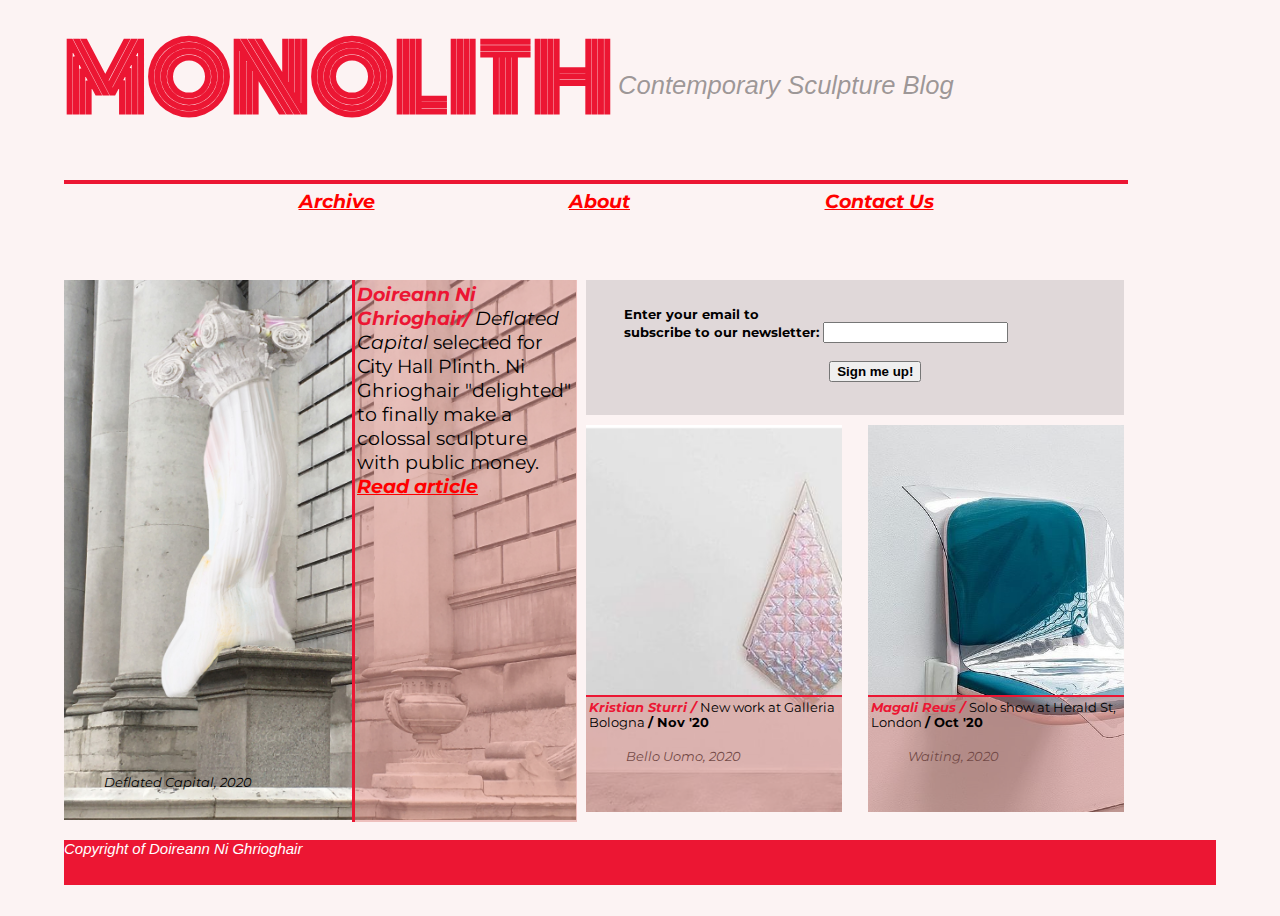
==== index.html @ c8b9b197 "Further edits to image links for Git Pages" ====
<!DOCTYPE html>
<html>
	<head>
		<meta charset ="UTF-8" name="viewport" content="width=device-width, initial-scale=1.0">
			<link rel="stylesheet" href="CSS/Blog1_layout.css"/>
		</head>
		<body class="container">
			<div class="header">
				<h1>MONOLITH</h1>
				<h2>
					<em>Contemporary Sculpture Blog</em>
				</h2>
			</div>
			<ul>
				<li>
					<a href="#">
						<em>
							<strong>Archive</strong>
						</em>
					</a>
				</li>
				<li>
					<a href="#">
						<em>
							<strong>About</strong>
						</em>
					</a>
				</li>
				<li>
					<a href="#">
						<em>
							<strong>Contact Us</strong>
						</em>
					</a>
				</li>
			</ul>
			<div class="recent_post">
				<div>
					<figure>
						<img="Images/OurCapital.jpg" alt="sculpture_on_plinth">
							<figcaption id="deflated">Deflated Capital, 2020</figcaption>
						</figure>
					</div>
					<div id="article_title">
						<em>
							<strong id="title">Doireann Ni Ghrioghair/</strong> Deflated Capital 
						</em>selected for City Hall Plinth. Ni Ghrioghair "delighted" to finally make a colossal sculpture with public money. 
						<a href = "Pages/Blog_Post.html">
							<strong>
								<em>Read article</em>
							</strong>
						</a>
					</div>
				</div>
				<div id="sign_up">
					<form>
						<label for= "email">
							<strong>Enter your email to 
							</br>
             subscribe to our newsletter:
						</strong>
					</label>
					<input type="email" id="email"/>
				</br>
				<button type="button" id="button">
					<strong>Sign me up!</strong>
				</button>
			</br>
		</form>
	</div>
	<article class="past_posts">
		<div class="box1" id="box1">
			<figure>
				<img="Images/Kristian_Stuuri.PNG" alt="Earring_Sculptures">
					<figcaption id="bello">Bello Uomo, 2020</figcaption>
				</figure>
				<div id="title1">
					<em>
						<strong id="title">Kristian Sturri / </strong>
					</em> New work at Galleria Bologna
					<strong> / Nov '20</strong>
				</div>
			</div>
			<div class="box2" id="box2">
				<figure>
					<img="Images/Magali_Reus.PNG" alt="Chair_Sculpture">
						<figcaption id="waiting">Waiting, 2020</figcaption>
					</figure>
					<div id="title2">
						<em>
							<strong id="title">Magali Reus / </strong>
						</em> Solo show at Herald St, London
						<strong> / Oct '20</strong>
					</div>
				</div>
			</article>
			<footer class="footer">
				<em>Copyright of Doireann Ni Ghrioghair</em>
			</footer>
		</body>
	</html>
</DOCTYPE>
---- CSS/Blog1_layout.css ----
@import "Blog_Landing_Page_Boxes.css";
@import "monolith-stylesheet.css";
@import "Blog_Post_Boxes.css";
@import "Blog_Post_Layout.css";


@media (max-width:599px){
.container{
    display:grid;
    width:90vw;
    height:100vh;
    grid-template-columns:90vw;
    grid-template-rows: 18v 7vh 65vh 7vh;
    grid-gap:10px;
    grid-template-areas:
    "hd"
    "ul"
    "recent"
    "ft";
}

.header{
    grid-area:hd;
	height:18vh;
}

h1{
    font-size:10vw;
	height:10vh;
	text-align:center;
}
h2{
    font-size:6vw;
	text-align:center;
}


ul{
    grid-area:ul;
    display:flex;
    flex-direction:row;
    width:80vw;
	justify-content: space-evenly;
	align-items: baseline;
	margin-top:0px;
	margin-bottom:0px;
	padding-top:3px;
	padding-bottom:1px;
	border-top: 2px solid red;
}
	
li{
	font-size:3vw;
    grid-area:ul;
}

.recent_post{
    grid-area:recent;
    height:68vh;
    width:95vw;
	display:grid;
	grid-template-columns:95vw;
    grid-template-rows: 48vh auto;
    border-top: 4px solid rgb(236, 22, 51);
}

#deflated{
    font-size:2vw;
    margin-top:65vh;
    font-style:italic;
    color:white;
    text-align:left;
}

#article_title{
    background-color:rgba(224, 142, 135, 0.5);
    border-top:2px solid rgb(236, 22, 51);
}
	


#sign_up{
   display:none;
}


.footer{
    grid-area:ft;
	width:95vw;
	padding-left:5px;
	text-align:center;
	padding-top:3px;
	margin-top:2px;
}

#box1{
    display:none;
}

#box2{
    display:none;
}

}

@media (min-width:600px) {
.container{
    display:grid;
    width:95vw;
    height:100vh;
    margin-left:5vw;
    grid-template-columns:40vw 60vw;
    grid-template-rows: 18vh 10vh 15vh 45vh 2vh;
    grid-gap:10px;
    grid-template-areas:
    "hd hd"
	"ul ul"
    "recent sign"
    "recent pp"
    "ft ft";
}

.header{
    grid-area:hd;
    width:95vw;
    height:18vh;
    display:flex;
    flex-direction:row;
}

h1{
    font-size:7vw;
}

h2{
    font-size:2vw;
    display:flex;
    flex-direction:row;
    padding-left:5px;
    padding-top:7vh;
}
        
ul{
    grid-area:ul;
    display:flex;
    flex-direction:row;
    width:80vw;
    justify-content: space-evenly;
    align-items: baseline;
    margin-top:0px;
    margin-bottom:0px;
    padding-top:5px;
    padding-bottom:1px;
    border-top: 4px solid rgb(236, 22, 51);
}
            
li{
    font-size:1.5vw;
    grid-area:ul;
}

.recent_post{
    grid-area:recent;
    width:40vw;
    height:60vh;
    display:grid;
    grid-template-columns:22.5vw auto;
    grid-template-rows: 60vh;
    font-size: 2vw;
    z-index:1
}

#deflated{
    font-size:1vw;
    margin-top:55vh;
    margin-left:0vw;
    font-style:italic;
    color:black;
    text-align:top;
    z-index:3;
}

#article_title{
    background-color:rgba(224, 142, 135, 0.5);
    border-left:3px solid rgb(236, 22, 51);
    font-size:1.5vw;
    padding-left:2px;
    padding-top:2px;
    padding-right:2px;
    z-index:2;
    width: 17vw;
    height:60vh;
}

.past_posts{
    grid-area:pp;
    display:grid;
    grid-template-columns:22vw 22vw;
    grid-template-rows: 40vh;
    grid-template-areas:
    "box1 box2";
}

#box1{
    width:20vw;
    height:43vh;
    display:grid;
    grid-template-columns:20vw;
    grid-template-rows: 30vh auto;
    grid-template-areas:
    "img"
    "txt1";
}

#title1{
    grid-area:txt1;
}

#box2{
    width:20vw;
    height:43vh;
    display:grid;
    grid-template-columns:20vw;
    grid-template-rows: 30vh auto;
    grid-template-areas:
    "img"
    "txt2";
}

#title2{
    grid-area:txt2;
}
           
#bello,
#waiting{
    font-size:1vw;
    color:black;
    font-style:italic;
    margin-top:30vh;
    z-index:3;
}

#sign_up{
    grid-area:sign;
    font-size:1vw;
    display:flex;
    flex-direction:row;
    width:39vw;
}

#title1,
#title2{
    font-size:1vw;
    padding-left:3px;
    padding-right:3px;
    padding-top:3px;
}
        
.footer{
    grid-area:ft;
	width:90vw;
	height:5vh;
}

}
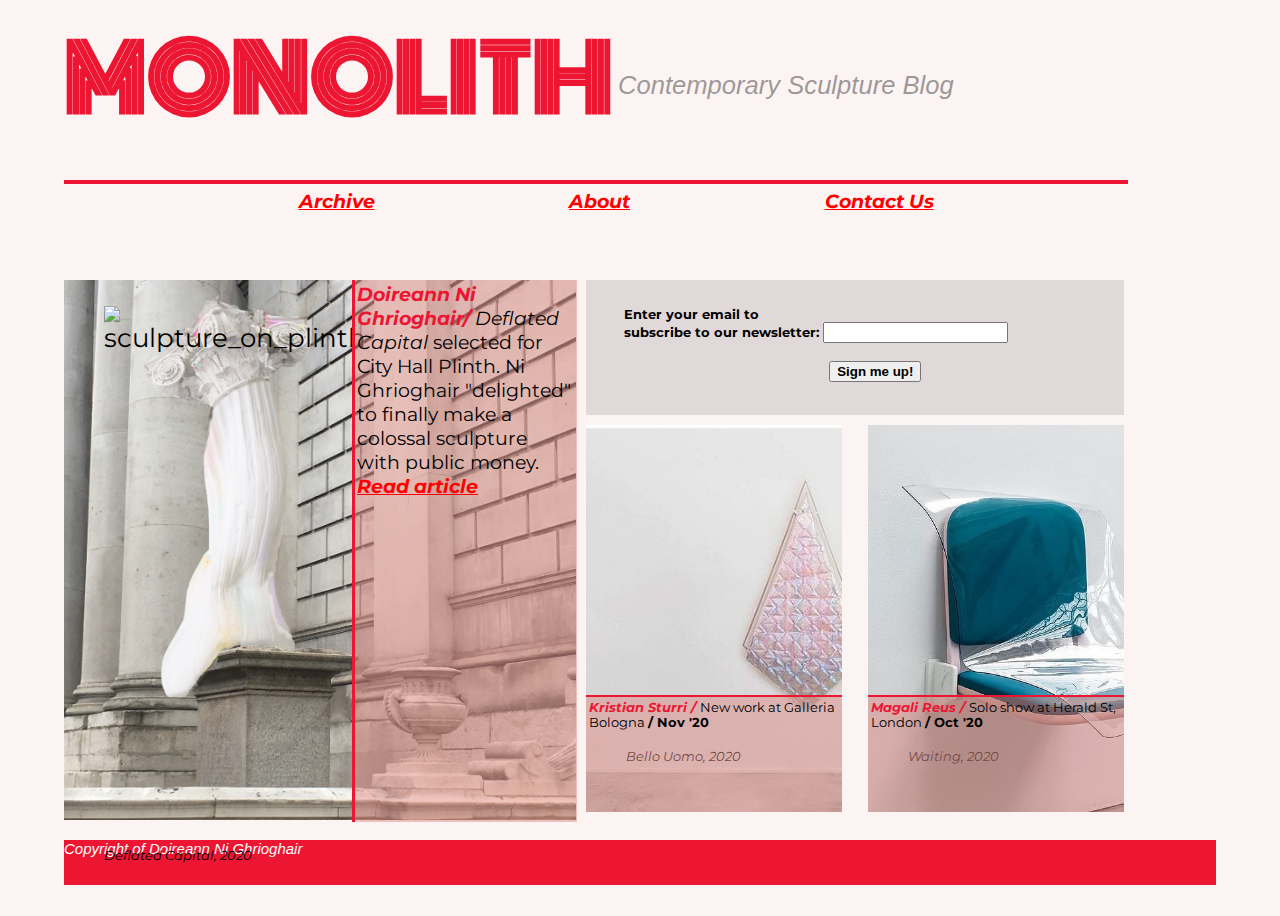
==== commit 2f958a06: "Update index.html" ====
--- a/index.html
+++ b/index.html
@@ -39,7 +39,7 @@
 			<div class="recent_post">
 				<div>
 					<figure>
-						<img="Images/OurCapital.jpg" alt="sculpture_on_plinth">
+						<img src ="https://github.com/UXDoireann/Personal_Website_Project/Images/OurCapital.jpg" alt="sculpture_on_plinth">
 							<figcaption id="deflated">Deflated Capital, 2020</figcaption>
 						</figure>
 					</div>
@@ -73,7 +73,7 @@
 	<article class="past_posts">
 		<div class="box1" id="box1">
 			<figure>
-				<img="Images/Kristian_Stuuri.PNG" alt="Earring_Sculptures">
+				<img="./Images/KristianStuuri.PNG" alt="Earring_Sculptures">
 					<figcaption id="bello">Bello Uomo, 2020</figcaption>
 				</figure>
 				<div id="title1">
@@ -85,7 +85,7 @@
 			</div>
 			<div class="box2" id="box2">
 				<figure>
-					<img="Images/Magali_Reus.PNG" alt="Chair_Sculpture">
+					<img="./Images/MagaliReus.PNG" alt="Chair_Sculpture">
 						<figcaption id="waiting">Waiting, 2020</figcaption>
 					</figure>
 					<div id="title2">
@@ -101,4 +101,4 @@
 			</footer>
 		</body>
 	</html>
-</DOCTYPE>+</DOCTYPE>
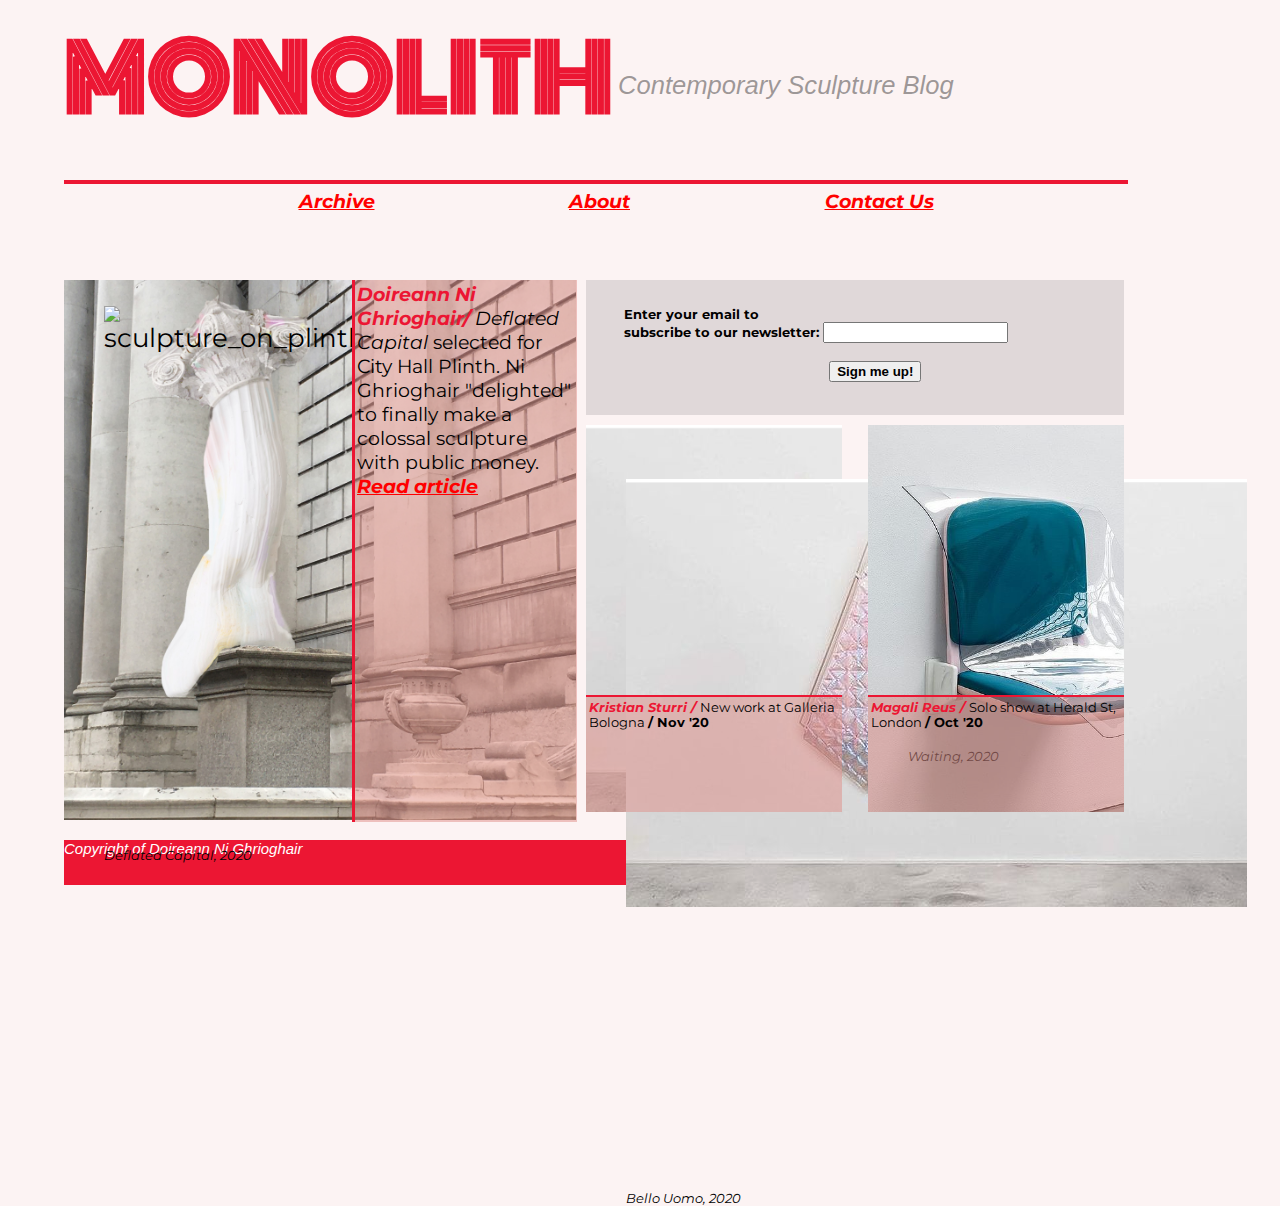
==== commit c1e425a3: "Update index.html" ====
--- a/index.html
+++ b/index.html
@@ -73,7 +73,7 @@
 	<article class="past_posts">
 		<div class="box1" id="box1">
 			<figure>
-				<img="./Images/KristianStuuri.PNG" alt="Earring_Sculptures">
+				<img src="./Images/KristianStuuri.PNG" alt="Earring_Sculptures">
 					<figcaption id="bello">Bello Uomo, 2020</figcaption>
 				</figure>
 				<div id="title1">
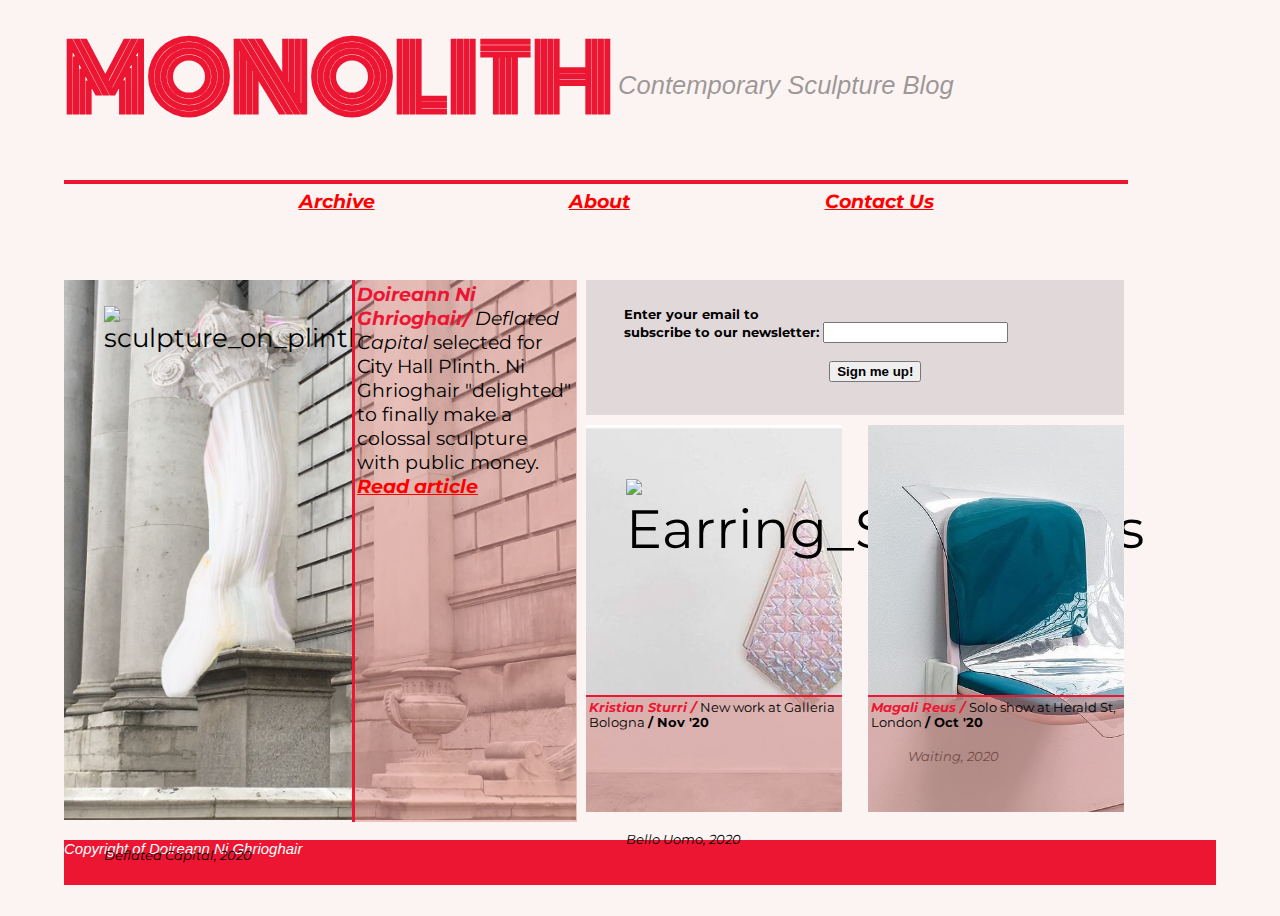
==== commit 625f03a2: "Update index.html" ====
--- a/index.html
+++ b/index.html
@@ -4,7 +4,7 @@
 <html>
 	<head>
 		<meta charset ="UTF-8" name="viewport" content="width=device-width, initial-scale=1.0">
-			<link rel="stylesheet" href="CSS/Blog1_layout.css"/>
+			<link rel="stylesheet" href="/CSS/Blog1_layout.css"/>
 		</head>
 		<body class="container">
 			<div class="header">
@@ -39,7 +39,7 @@
 			<div class="recent_post">
 				<div>
 					<figure>
-						<img src ="https://github.com/UXDoireann/Personal_Website_Project/Images/OurCapital.jpg" alt="sculpture_on_plinth">
+						<img = "Images/DeflatedCapital.jpg" alt="sculpture_on_plinth">
 							<figcaption id="deflated">Deflated Capital, 2020</figcaption>
 						</figure>
 					</div>
@@ -73,7 +73,7 @@
 	<article class="past_posts">
 		<div class="box1" id="box1">
 			<figure>
-				<img src="./Images/KristianStuuri.PNG" alt="Earring_Sculptures">
+				<img ="Images/KristianStuuri.PNG" alt="Earring_Sculptures">
 					<figcaption id="bello">Bello Uomo, 2020</figcaption>
 				</figure>
 				<div id="title1">
@@ -85,7 +85,7 @@
 			</div>
 			<div class="box2" id="box2">
 				<figure>
-					<img="./Images/MagaliReus.PNG" alt="Chair_Sculpture">
+					<img="Images/MagaliReus.PNG" alt="Chair_Sculpture">
 						<figcaption id="waiting">Waiting, 2020</figcaption>
 					</figure>
 					<div id="title2">
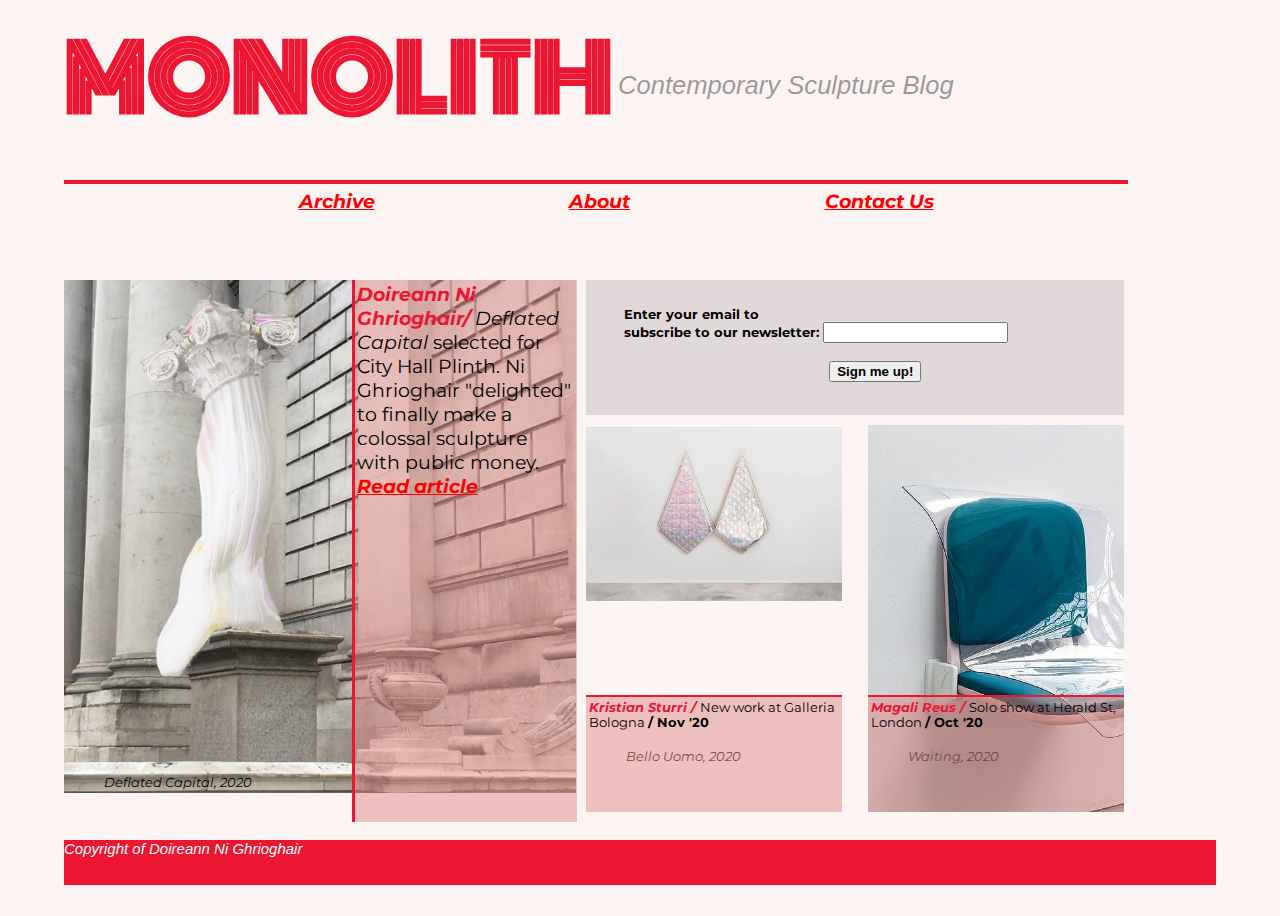
==== commit 3e3bbba0: "Add images as backgrounds to divs" ====
--- a/index.html
+++ b/index.html
@@ -4,7 +4,7 @@
 <html>
 	<head>
 		<meta charset ="UTF-8" name="viewport" content="width=device-width, initial-scale=1.0">
-			<link rel="stylesheet" href="/CSS/Blog1_layout.css"/>
+			<link rel="stylesheet" href="CSS/Blog1_layout.css"/>
 		</head>
 		<body class="container">
 			<div class="header">
@@ -39,7 +39,7 @@
 			<div class="recent_post">
 				<div>
 					<figure>
-						<img = "Images/DeflatedCapital.jpg" alt="sculpture_on_plinth">
+						<img="./Images/OurCapital.jpg" alt="sculpture_on_plinth">
 							<figcaption id="deflated">Deflated Capital, 2020</figcaption>
 						</figure>
 					</div>
@@ -73,7 +73,7 @@
 	<article class="past_posts">
 		<div class="box1" id="box1">
 			<figure>
-				<img ="Images/KristianStuuri.PNG" alt="Earring_Sculptures">
+				<img="/Images/KristianStuuri.PNG" alt="Earring_Sculptures">
 					<figcaption id="bello">Bello Uomo, 2020</figcaption>
 				</figure>
 				<div id="title1">
@@ -85,7 +85,7 @@
 			</div>
 			<div class="box2" id="box2">
 				<figure>
-					<img="Images/MagaliReus.PNG" alt="Chair_Sculpture">
+					<img="/Images/MagaliReus.PNG" alt="Chair_Sculpture">
 						<figcaption id="waiting">Waiting, 2020</figcaption>
 					</figure>
 					<div id="title2">
@@ -101,4 +101,4 @@
 			</footer>
 		</body>
 	</html>
-</DOCTYPE>
+</DOCTYPE>--- a/CSS/Blog1_layout.css
+++ b/CSS/Blog1_layout.css
@@ -63,6 +63,8 @@
 	grid-template-columns:95vw;
     grid-template-rows: 48vh auto;
     border-top: 4px solid rgb(236, 22, 51);
+    background-image:url("./Images/OurCapital.jpg") ;
+    display:cover;
 }
 
 #deflated{
@@ -168,7 +170,9 @@
     grid-template-columns:22.5vw auto;
     grid-template-rows: 60vh;
     font-size: 2vw;
-    z-index:1
+    z-index:1;
+    background-image:url("/Images/OurCapital.jpg") ;
+    background-size:contain;
 }
 
 #deflated{
@@ -211,6 +215,8 @@
     grid-template-areas:
     "img"
     "txt1";
+    background-image: url("/Images/KristianStuuri.PNG");
+    background-size:contain;
 }
 
 #title1{
